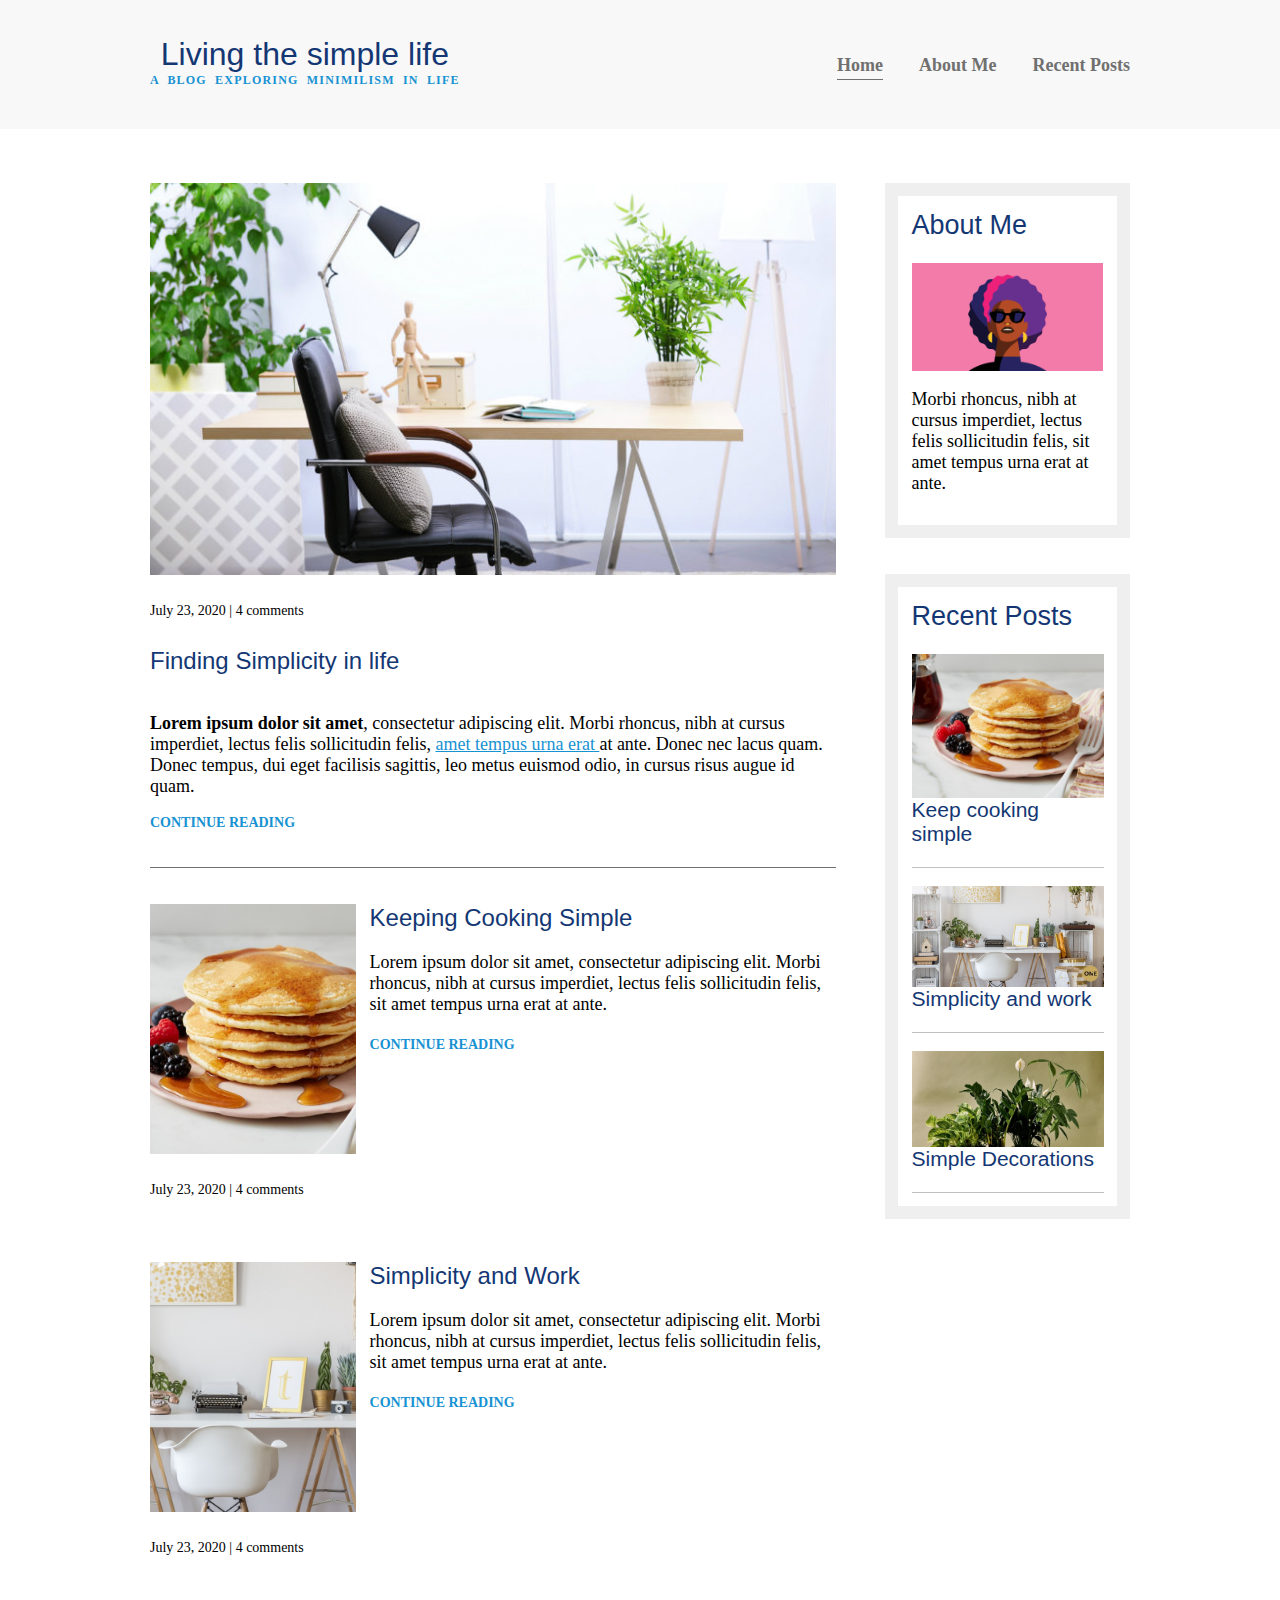
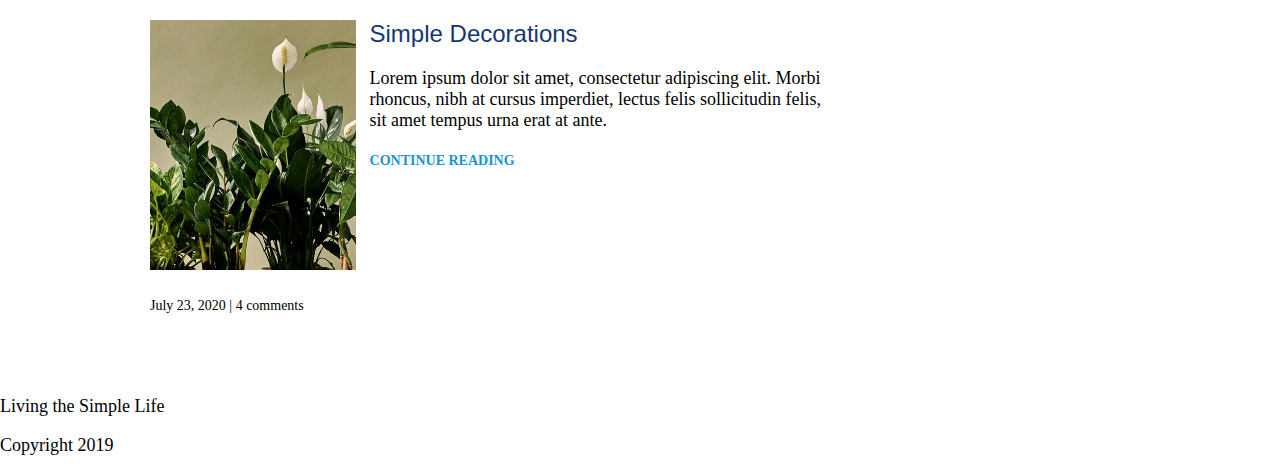
==== flexbox/navbar/index.html @ 5cd7b4d2 "init commit" ====
<!DOCTYPE html>
<html lang="en">
  <head>
    <meta charset="UTF-8" />
    <meta name="viewport" content="width=device-width, initial-scale=1.0" />
    <link href="style.css" rel="stylesheet" />
    <title>Nav Bar</title>
  </head>
  <body>
    <header>
      <div class="container container-flex">
        <div class="site-title">
          <h1>Living the simple life</h1>
          <p class="sub-title">A BLOG EXPLORING MINIMILISM IN LIFE</p>
        </div>
        <nav>
          <ul>
            <li><a href="#" class="current">Home</a></li>
            <li><a href="#">About Me</a></li>
            <li>
              <a href="#">Recent Posts</a>
            </li>
          </ul>
        </nav>
      </div>
      <!--closecontainer-->
    </header>
    <div class="container container-flex">
      <main role="main">
        <article class="article-featured">
          <h2 class="article-title">Finding Simplicity in life</h2>
          <img
            src="../images/plant-light.jpg"
            alt="lamp-plant"
            class="article-image"
          />
          <p class="article-info">July 23, 2020 | 4 comments</p>
          <p class="article-body">
            <strong>Lorem ipsum dolor sit amet</strong>, consectetur adipiscing
            elit. Morbi rhoncus, nibh at cursus imperdiet, lectus felis
            sollicitudin felis, <a href="#"> amet tempus urna erat </a>at ante.
            Donec nec lacus quam. Donec tempus, dui eget facilisis sagittis, leo
            metus euismod odio, in cursus risus augue id quam.
          </p>
          <a href="#" class="article-read-more">CONTINUE READING</a>
        </article>

        <article class="article-recent">
          <div class="article-recent-main">
            <h2 class="article-title">Keeping Cooking Simple</h2>

            <p class="article-body">
              Lorem ipsum dolor sit amet, consectetur adipiscing elit. Morbi
              rhoncus, nibh at cursus imperdiet, lectus felis sollicitudin
              felis, sit amet tempus urna erat at ante.
            </p>
            <a href="#" class="article-read-more">CONTINUE READING</a>
          </div>
          <div class="article-recent-secondary">
            <img
              src="../images/food.jpeg"
              alt="food-image"
              class="article-image"
            />
            <p class="article-info">July 23, 2020 | 4 comments</p>
          </div>
        </article>

        <article class="article-recent">
          <div class="article-recent-main">
            <h2 class="article-title">Simplicity and Work</h2>

            <p class="article-body">
              Lorem ipsum dolor sit amet, consectetur adipiscing elit. Morbi
              rhoncus, nibh at cursus imperdiet, lectus felis sollicitudin
              felis, sit amet tempus urna erat at ante.
            </p>
            <a href="#" class="article-read-more">CONTINUE READING</a>
          </div>
          <div class="article-recent-secondary">
            <img
              src="../images/workspace.jpg"
              alt="work-space"
              class="article-image"
            />
            <p class="article-info">July 23, 2020 | 4 comments</p>
          </div>
        </article>

        <article class="article-recent">
          <div class="article-recent-main">
            <h2 class="article-title">Simple Decorations</h2>

            <p class="article-body">
              Lorem ipsum dolor sit amet, consectetur adipiscing elit. Morbi
              rhoncus, nibh at cursus imperdiet, lectus felis sollicitudin
              felis, sit amet tempus urna erat at ante.
            </p>
            <a href="#" class="article-read-more">CONTINUE READING</a>
          </div>
          <div class="article-recent-secondary">
            <img src="../images/plant.jpg" alt="palnt" class="article-image" />
            <p class="article-info">July 23, 2020 | 4 comments</p>
          </div>
        </article>
      </main>

      <aside class="sidebar">
        <div class="sidebar-widget">
          <h2 class="widget-title">About Me</h2>
          <img src="../images/me.jpg" alt="self-image" class="widget-image" />
          <p class="widget-body">
            Morbi rhoncus, nibh at cursus imperdiet, lectus felis sollicitudin
            felis, sit amet tempus urna erat at ante.
          </p>
        </div>
        <div class="sidebar-widget">
          <h2 class="widget-title">Recent Posts</h2>

          <div class="widget-recent-post">
            <h3 class="widget-recent-post-title">Keep cooking simple</h3>
            <img
              src="../images/food.jpeg"
              alt="food-image"
              class="widget-image"
            />
          </div>

          <div class="widget-recent-post">
            <h3 class="widget-recent-post-title">Simplicity and work</h3>
            <img
              src="../images/workspace.jpg"
              alt="work-space"
              class="widget-image"
            />
          </div>

          <div class="widget-recent-post">
            <h3 class="widget-recent-post-title">Simple Decorations</h3>
            <img src="../images/plant.jpg" alt="plant" class="widget-image" />
          </div>
        </div>
      </aside>
    </div>
    <footer>
      <p class="footer-head">Living the Simple Life</p>
      <p class="footer-content">Copyright 2019</p>
    </footer>
  </body>
</html>
---- flexbox/navbar/style.css ----
body {
  margin: 0;
  font-size: 1.125rem;
  font-weight: 300;
}
img {
  max-width: 100%;
  display: block;
}
/*************
    Tpography
    *************/
h1,
h2,
h3 {
  color: #143774;
  font-family: "Trebuchet MS", "Lucida Sans Unicode", "Lucida Grande",
    "Lucida Sans", Arial, sans-serif;
  font-weight: 400;
  margin-top: 0;
}

h1 {
  font-size: 2rem;
  margin: 0;
}
.sub-title {
  font-weight: 700;
  color: #1792d2;
  font-size: 0.75rem;
  word-spacing: 0.25rem;
  letter-spacing: 0.075rem;
  margin: 0;
}

a {
  color: #1792d2;
}
a:hover,
a:focus {
  color: #143774;
}
strong {
  font-weight: 700;
}

/*h1 subtitle*/
.article-title {
  font-size: 1.5rem;
}

.article-read-more,
.article-info {
  font-size: 0.875rem;
}

.article-read-more {
  color: #1792d2;
  text-decoration: none;
  font-weight: 700;
}

.article-read-more:hover,
.article-read-more:focus {
  color: #143774;
  text-decoration: underline;
}

.article-info {
  margin: 2em 0;
}
/**
  Layout
        **/

.container {
  width: 90%;
  max-width: 980px;
  margin: 0 auto;
}

.container-flex {
  display: flex;
  justify-content: space-between;
  flex-direction: column;
}
header {
  background: #f8f8f8;
  padding: 2em 0;
  text-align: center;
  margin-bottom: 3em;
}

@media (min-width: 675px) {
  .container-flex {
    flex-direction: row;
  }
  main {
    width: 70%;
  }
  aside {
    width: 25%;
  }
}
/**nav**/
nav ul {
  list-style: none;
  display: flex;
  padding: 0;
  justify-content: center;
}
nav li {
  margin-left: 2em;
}
nav a {
  text-decoration: none;
  color: #707070;
  font-weight: 700;
  padding: 0.25em 0;
}
nav a:hover,
nav a:focus {
  color: #1792d2;
}
@media (max-width: 675px) {
  nav ul {
    flex-direction: column;
    justify-content: center;
    padding: 0;
  }
  nav li {
    margin: 0.5em 0;
  }
}
.current {
  border-bottom: 1px solid;
}
.current:hover {
  color: #707070;
}
.article-featured {
  border-bottom: #707070 1px solid;
  margin-bottom: 2em;
  padding-bottom: 2em;
}
.article-recent {
  display: flex;
  flex-direction: column;
  margin-bottom: 2em;
}
.article-recent-main {
  order: 2;
}
.article-recent-secondary {
  order: 1;
}
@media (min-width: 675px) {
  .article-recent {
    flex-direction: row;
    justify-content: space-between;
  }
  .article-recent-main {
    width: 68%;
  }
  .article-recent-secondary {
    width: 30%;
  }
  .article-image {
    width: 100%;
    min-height: 250px;
    object-fit: cover;
  }
  .article-featured {
    display: flex;
    flex-direction: column;
  }
  .article-image {
    order: -2;
  }
  .article-info {
    order: -1;
  }
}
/* widgets*/
.sidebar-widget {
  border: #efefef 0.75em solid;
  padding: 0.75em;
  margin-bottom: 2em;
}
.widget-recent-post {
  display: flex;
  flex-direction: column;
  border-bottom: #c0c0c0 1px solid;
  margin-top: 1em;
}
.widget-recent-post-title {
  order: 6;
}
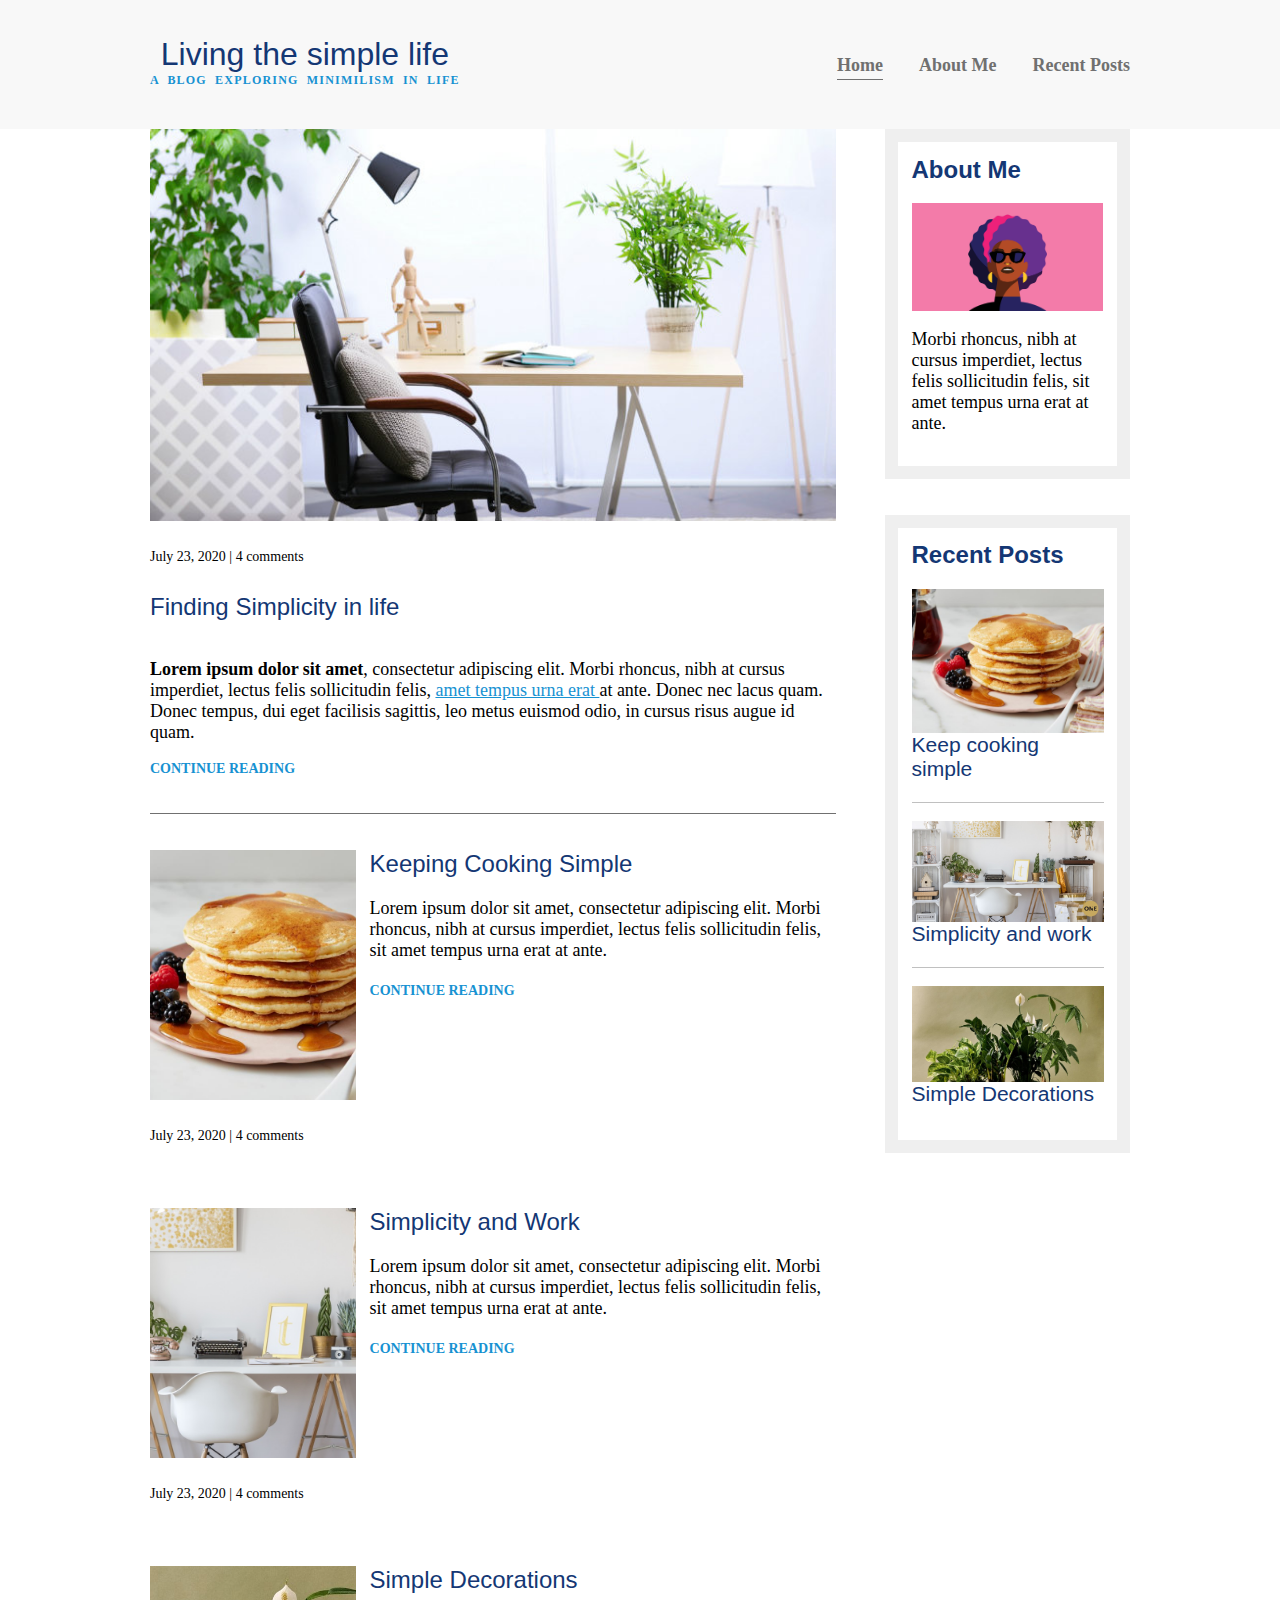
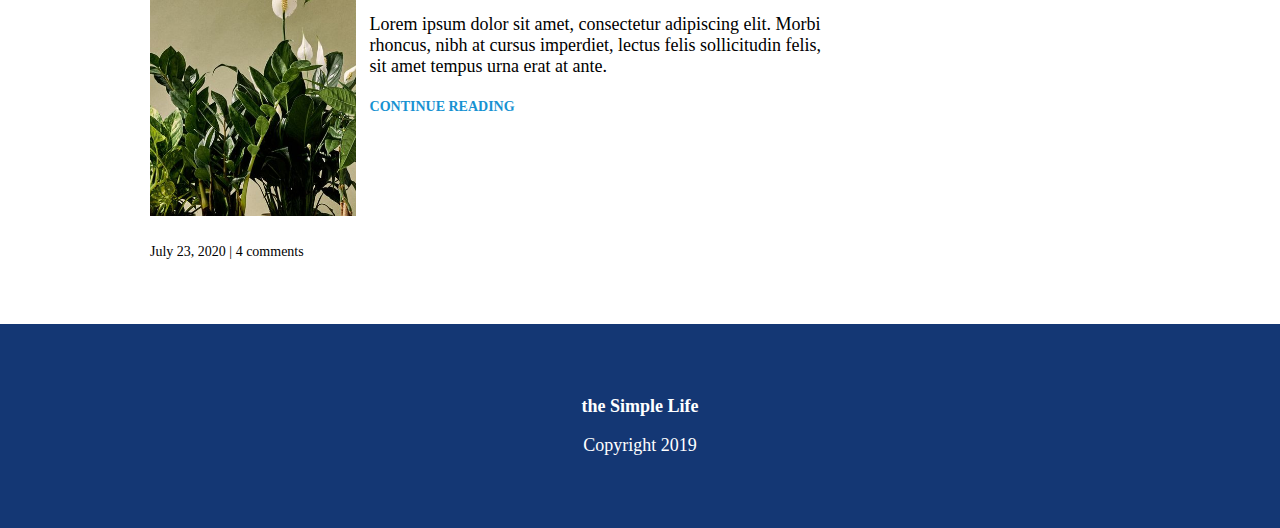
==== commit d0c664e8: "home page complete" ====
--- a/flexbox/navbar/index.html
+++ b/flexbox/navbar/index.html
@@ -143,7 +143,7 @@
       </aside>
     </div>
     <footer>
-      <p class="footer-head">Living the Simple Life</p>
+      <p><strong> the Simple Life</strong></p>
       <p class="footer-content">Copyright 2019</p>
     </footer>
   </body>
--- a/flexbox/navbar/style.css
+++ b/flexbox/navbar/style.css
@@ -69,6 +69,10 @@
 .article-info {
   margin: 2em 0;
 }
+.widget-title {
+  font-size: 1.5rem;
+  font-weight: 700;
+}
 /**
   Layout
         **/
@@ -88,9 +92,14 @@
   background: #f8f8f8;
   padding: 2em 0;
   text-align: center;
-  margin-bottom: 3em;
-}
-
+  margin-bottom: 3em 0;
+}
+footer {
+  background-color: #143774;
+  color: #ffffff;
+  text-align: center;
+  padding: 3em;
+}
 @media (min-width: 675px) {
   .container-flex {
     flex-direction: row;
@@ -191,7 +200,11 @@
   display: flex;
   flex-direction: column;
   border-bottom: #c0c0c0 1px solid;
-  margin-top: 1em;
+  margin-bottom: 1em;
+}
+.widget-recent-post:last-child {
+  border: 0;
+  margin: 0;
 }
 .widget-recent-post-title {
   order: 6;
